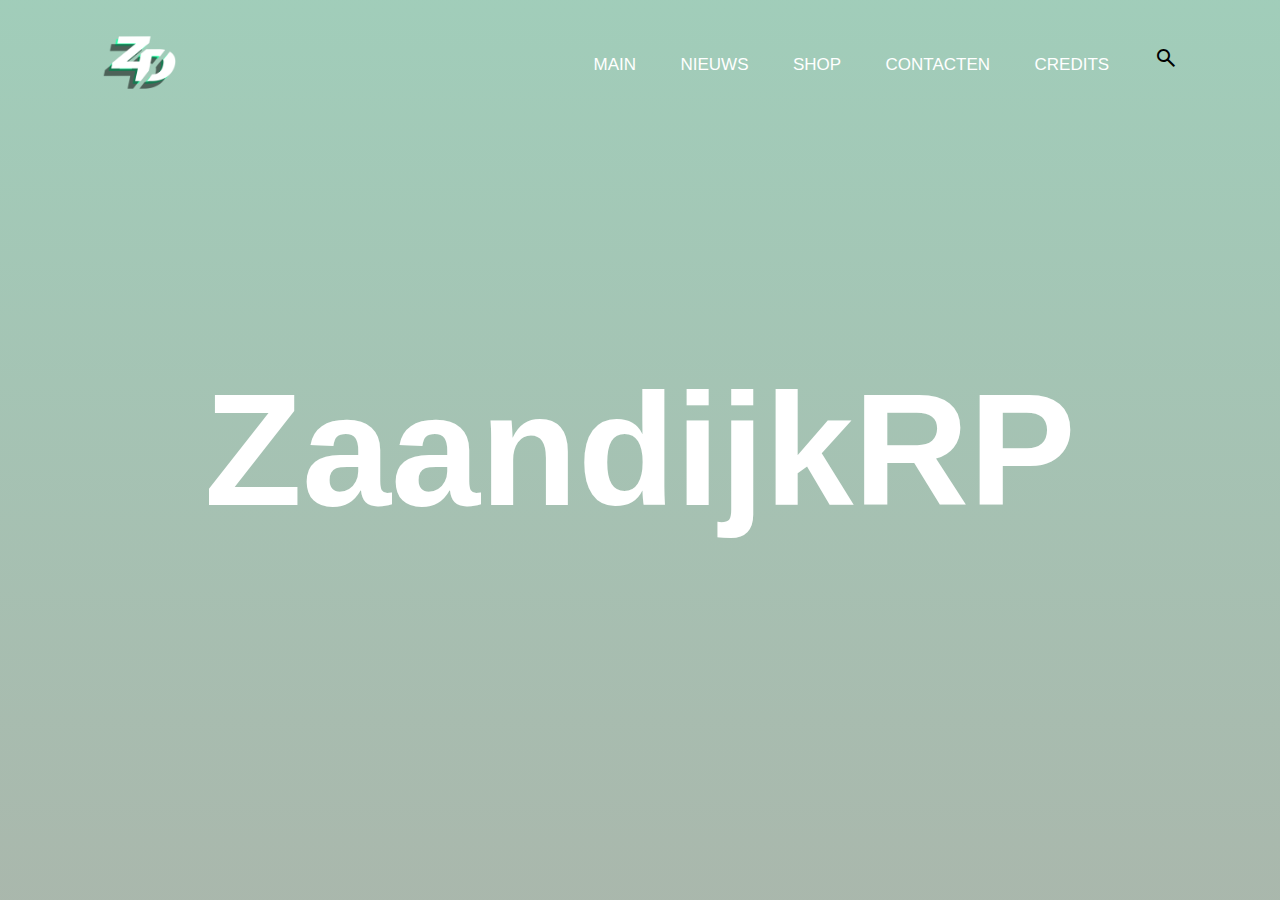
==== Index.html @ cb322b85 "Initial commit" ====
<!DOCTYPE html>
<html lang="en">

<head>
    <meta charset="UTF-8">
    <meta name="viewport" content="width=device-width, initial-scale=1.0">
    <title>ZaandijkRP</title>
    <link rel="stylesheet" href="styles/style.css">
    <script src="js/main.js"></script>
    <link rel="stylesheet" href="https://fonts.googleapis.com/css2?family=Material+Symbols+Outlined:opsz,wght,FILL,GRAD@24,400,0,0" />
</head>

<body>
    <div class="hero">
        <video autoplay loop muted plays-inline class="back-video">
            <source src="img/backgroundvideo.mp4" type="video/mp4">
        </video>
        <nav>
            <img src="img/logo.png" class="logo">
            <ul class="nav-items">
                <li><a href="#">MAIN</a></li>
                <li><a href="#">NIEUWS</a></li>
                <li><a href="#">SHOP</a></li>
                <li><a href="#">CONTACTEN</a></li>
                <li><a href="#">CREDITS</a></li>
                <li>
                    <form id="searchForm">
                        <div class="search">
                            <span class="search-icon material-symbols-outlined"> search </span>
                            <input id="searchInput" class="search-input" type="search">
                        </div>
                    </form>             
                </nav>
                    <div class="content">
                        <h1>ZaandijkRP</h1>
                    </div>
                </li>
            </ul>
    </div>
</body>

</html>
---- styles/style.css ----
* {
    margin: 0;
    padding: 0;
    box-sizing: border-box;
    font-family: 'Poppins', sans-serif;
}

.hero {
    width: 100%;
    height: 100vh;
    background-image: linear-gradient(rgba(66, 155, 116, 0.498), rgba(35, 71, 42, 0.388));
    position: relative;
    padding: 0 5%;
    display: flex;
    align-items: center;
    justify-content: center;
}

nav {
    width: 100%;
    position: absolute;
    top: 0;
    left: 0;
    padding: 20px 8%;
    display: flex;
    align-items: center;
    justify-content: space-between;
}

nav .logo {
    width: 80px;
}

nav ul li {
    list-style: none;
    display: inline-block;
    margin-left: 40px;
}

nav ul li a {
    text-decoration: none;
    color: #fff;
    font-size: 17px;
}

nav ul li a:hover {
    color: #1aff00;
}

.back-video {
    position: absolute;
    right: 0;
    bottom: 0;
    z-index: -1;
}

.search-input {
    display: none;
    font-size: 16px;
    font-family: 'Franklin Gothic Medium', 'Arial Narrow', Arial, sans-serif;
    color: black;
    outline: none;
    border: none;
    background: transparent;
    flex: 1;
    width: 0;
    transition: width 0.5s ease-in-out;
}

.search.active .search-input {
    width: 300px; /* Adjust the width as needed */
}

.search:focus-within {
    box-shadow: 0 0 2px rgba(0, 0, 0, 0.75);
}

.search-input::placeholder {
    color: rgba(0, 0, 0, 0.25);
}

.content {
    text-align: center;
    z-index: 2;
    color: #fff;
    position: absolute;
    top: 50%;
    left: 50%;
    transform: translate(-50%, -50%);
    width: 100%; 
}

.content h1 {
    font-size: 160px;
    font-weight: 600;
    margin: 0;
}

@media (min-aspect-ratio: 16/9) {
    .back-video {
        width: 100%;
        height: auto;
    }
}

@media (max-aspect-ratio: 16/9) {
    .back-video {
        width: auto;
        height: 100%;
    }
}
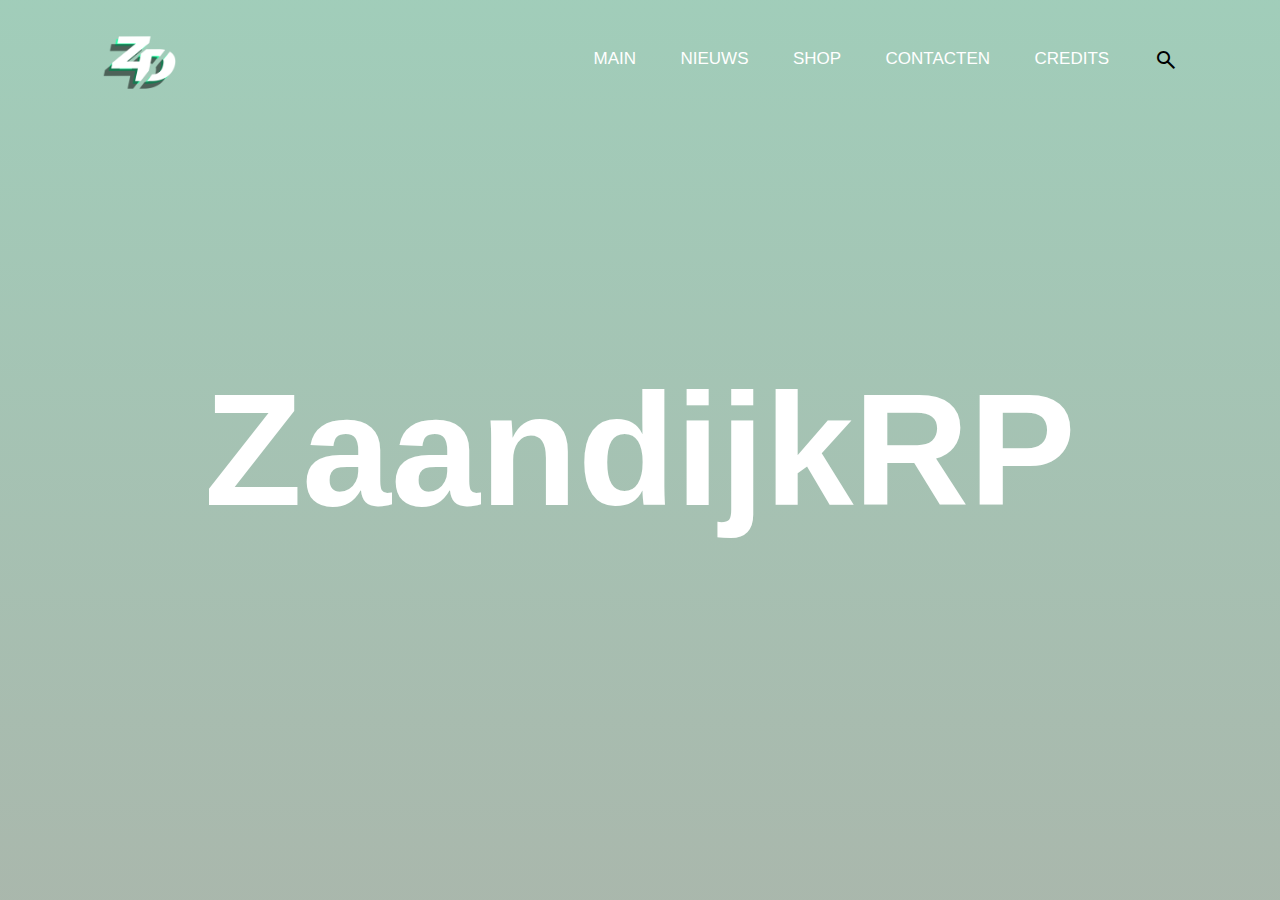
==== commit 336db0c2: "Searchbar | Header working" ====
--- a/Index.html
+++ b/Index.html
@@ -16,13 +16,13 @@
             <source src="img/backgroundvideo.mp4" type="video/mp4">
         </video>
         <nav>
-            <img src="img/logo.png" class="logo">
+            <img src="img/logo.png" class="logo"> 
             <ul class="nav-items">
-                <li><a href="#">MAIN</a></li>
-                <li><a href="#">NIEUWS</a></li>
-                <li><a href="#">SHOP</a></li>
-                <li><a href="#">CONTACTEN</a></li>
-                <li><a href="#">CREDITS</a></li>
+                <li><a href="Index.html">MAIN</a></li>
+                <li><a href="pages/nieuws.html">NIEUWS</a></li>
+                <li><a href="pages/shop.html">SHOP</a></li>
+                <li><a href="pages/contacten.html">CONTACTEN</a></li>
+                <li><a href="pages/credits.html">CREDITS</a></li>
                 <li>
                     <form id="searchForm">
                         <div class="search">
--- a/styles/style.css
+++ b/styles/style.css
@@ -1,112 +1,113 @@
-* {
-    margin: 0;
-    padding: 0;
-    box-sizing: border-box;
-    font-family: 'Poppins', sans-serif;
+    * {
+        margin: 0;
+        padding: 0;
+        box-sizing: border-box;
+        font-family: 'Poppins', sans-serif;
+    }
+
+    .hero {
+        width: 100%;
+        height: 100vh;
+        background-image: linear-gradient(rgba(66, 155, 116, 0.498), rgba(35, 71, 42, 0.388));
+        position: relative;
+        padding: 0 5%;
+        display: flex;
+        align-items: center;
+        justify-content: center;
+    }
+
+    nav {
+        width: 100%;
+        position: absolute;
+        top: 0;
+        left: 0;
+        padding: 20px 8%;
+        display: flex;
+        align-items: center;
+        justify-content: space-between;
+    }
+
+    nav .logo {
+        width: 80px;
+    }
+
+    nav ul li {
+        list-style: none;
+        display: inline-block;
+        margin-left: 40px;
+    }
+
+    nav ul li a {
+        text-decoration: none;
+        color: #fff;
+        font-size: 17px;
+    }
+
+    nav ul li a:hover {
+        color: #1aff00;
+    }
+
+    .back-video {
+        position: absolute;
+        right: 0;
+        bottom: 0;
+        z-index: -1;
+    }
+
+    /* Add this to your CSS to hide the search input by default */
+.search .search-input {
+    width: 0;
+    opacity: 0;
+    position: absolute;
+    z-index: -1; /* hide it behind other elements */
+    transition: all 0.4s ease; /* This ensures a smooth transition */
 }
 
-.hero {
-    width: 100%;
-    height: 100vh;
-    background-image: linear-gradient(rgba(66, 155, 116, 0.498), rgba(35, 71, 42, 0.388));
-    position: relative;
-    padding: 0 5%;
-    display: flex;
-    align-items: center;
-    justify-content: center;
+.search-icon {
+    /* Other styling rules for .search-icon */
+    transition: color 0.3s; /* Smooth color transition */
+    vertical-align: middle;
 }
 
-nav {
-    width: 100%;
-    position: absolute;
-    top: 0;
-    left: 0;
-    padding: 20px 8%;
-    display: flex;
-    align-items: center;
-    justify-content: space-between;
+.search-icon:hover {
+    color: #1aff00; /* Change to whatever color you like */
 }
 
-nav .logo {
-    width: 80px;
-}
+    /* Remove the outline on focus */
+    .search-input:focus {
+        outline: none;
+        border: 1px solid transparent; /* Adjust as necessary */
+        /* Add other styling as desired */
+    }
+    
+    .content {
+        text-align: center;
+        z-index: 2;
+        color: #fff;
+        position: absolute;
+        top: 50%;
+        left: 50%;
+        transform: translate(-50%, -50%);
+        width: 100%; 
+    }
 
-nav ul li {
-    list-style: none;
-    display: inline-block;
-    margin-left: 40px;
-}
+    .content h1 {
+        font-size: 160px;
+        font-weight: 600;
+        margin: 0;
+    }
 
-nav ul li a {
-    text-decoration: none;
-    color: #fff;
-    font-size: 17px;
-}
+    @media (min-aspect-ratio: 16/9) {
+        .back-video {
+            width: 100%;
+            height: auto;
+        }
+    }
 
-nav ul li a:hover {
-    color: #1aff00;
-}
-
-.back-video {
-    position: absolute;
-    right: 0;
-    bottom: 0;
-    z-index: -1;
-}
-
-.search-input {
-    display: none;
-    font-size: 16px;
-    font-family: 'Franklin Gothic Medium', 'Arial Narrow', Arial, sans-serif;
-    color: black;
-    outline: none;
-    border: none;
-    background: transparent;
-    flex: 1;
-    width: 0;
-    transition: width 0.5s ease-in-out;
-}
-
-.search.active .search-input {
-    width: 300px; /* Adjust the width as needed */
-}
-
-.search:focus-within {
-    box-shadow: 0 0 2px rgba(0, 0, 0, 0.75);
-}
-
-.search-input::placeholder {
-    color: rgba(0, 0, 0, 0.25);
-}
-
-.content {
-    text-align: center;
-    z-index: 2;
-    color: #fff;
-    position: absolute;
-    top: 50%;
-    left: 50%;
-    transform: translate(-50%, -50%);
-    width: 100%; 
-}
-
-.content h1 {
-    font-size: 160px;
-    font-weight: 600;
-    margin: 0;
-}
-
-@media (min-aspect-ratio: 16/9) {
-    .back-video {
-        width: 100%;
-        height: auto;
+    @media (max-aspect-ratio: 16/9) {
+        .back-video {
+            width: auto;
+            height: 100%;
+        }
     }
-}
-
-@media (max-aspect-ratio: 16/9) {
-    .back-video {
-        width: auto;
-        height: 100%;
-    }
-}
-    +        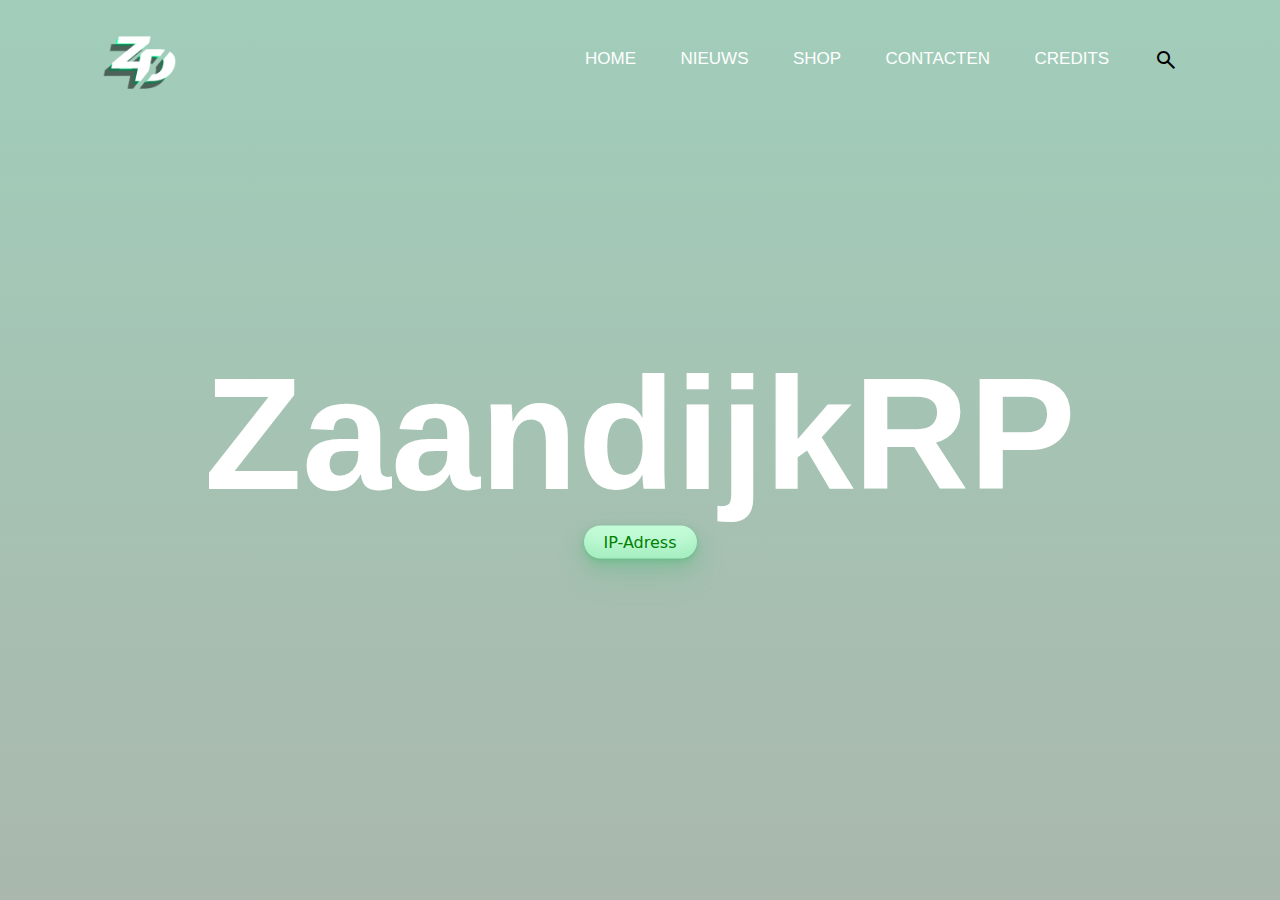
==== commit df7f33a7: "button toegevoegd" ====
--- a/Index.html
+++ b/Index.html
@@ -4,7 +4,8 @@
 <head>
     <meta charset="UTF-8">
     <meta name="viewport" content="width=device-width, initial-scale=1.0">
-    <title>ZaandijkRP</title>
+    <title>Home | ZaandijkRP</title>
+    <link rel="icon" type="image/x-icon" href="img/logo.png">
     <link rel="stylesheet" href="styles/style.css">
     <script src="js/main.js"></script>
     <link rel="stylesheet" href="https://fonts.googleapis.com/css2?family=Material+Symbols+Outlined:opsz,wght,FILL,GRAD@24,400,0,0" />
@@ -18,7 +19,7 @@
         <nav>
             <img src="img/logo.png" class="logo"> 
             <ul class="nav-items">
-                <li><a href="Index.html">MAIN</a></li>
+                <li><a href="Index.html">HOME</a></li>
                 <li><a href="pages/nieuws.html">NIEUWS</a></li>
                 <li><a href="pages/shop.html">SHOP</a></li>
                 <li><a href="pages/contacten.html">CONTACTEN</a></li>
@@ -33,6 +34,7 @@
                 </nav>
                     <div class="content">
                         <h1>ZaandijkRP</h1>
+                        <button class="button-33" role="button" data-ip="mnode1.mymchosting.com:30120">IP-Adress</button>
                     </div>
                 </li>
             </ul>
--- a/styles/style.css
+++ b/styles/style.css
@@ -16,6 +16,147 @@
         justify-content: center;
     }
 
+    .contact {
+        position: relative;
+        min-height: 100vh;
+        padding: 50px 50px;
+        display: flex;
+        justify-content: center;
+        align-items: center;
+        flex-direction: column;
+        background: url(bg.jpg);
+        background-size: cover;
+    }
+
+    .contact .content {
+        max-width: 800px;
+        text-align: center;
+    }
+
+    .contact .content h2 {
+        font-size: 36px;
+        font-weight: 500;
+        color: #fff;
+    }
+
+    .contact .content p {
+        font-weight: 300;
+        color: #fff;
+    }
+
+    .container {
+        width: 100%;
+        display: flex;
+        justify-content: center;
+        align-items: center;
+        margin-top: 30px;
+    }
+
+    .container .contactInfo {
+        width: 50%;
+        display: flex;
+        flex-direction: column;
+    }
+
+    .contact .contactInfo .box {
+        position: relative;
+        padding: 20px 0;
+        display: flex;
+    }
+
+    .contact .contactInfo .box .icon {
+        min-width: 60px;
+        height: 60px;
+        background: #fff;
+        display: flex;
+        justify-content: center;
+        align-items: center;
+        border-radius: 50%;
+        font-size: 22px;
+    }
+
+    .container .contactInfo .box .text {
+        display: flex;
+        margin-left: 20px;
+        font-size: 16px;
+        color: #fff;
+        flex-direction: column;
+        font-weight: 300;
+    }
+
+    .container .contactInfo .box .text h3 {
+        font-weight: 500;
+        color: #00bcd4;
+    }
+
+    .contactForm {
+        width: 40%;
+        padding: 40px;
+        background: #fff;
+    }
+
+    .contactForm h2 {
+        font-size: 30px;
+        color: #333;
+        font-weight: 300;
+    }
+
+    .contactForm .inputBox {
+        position: relative;
+        width: 100%;
+        margin-top: 10px;
+    }
+
+    .contactForm .inputBox input,
+    .contactForm .inputBox textarea {
+        width: 100%;
+        padding: 5px 0;
+        font-size: 16px;
+        margin: 10px 0;
+        border: none;
+        border-bottom: 2px solid #333;
+        outline: none;
+        resize: none;
+    }
+
+    .contactForm .inputBox span {
+        position: absolute;
+        Left: 0;
+        padding: 5px 0;
+        font-size: 16px;
+        margin: 10px 0;
+        pointer-events: none;
+        transition: 0.5s;
+        color: #666;
+    }
+
+    .contactForm .inputBox input:focus~span,
+    .contactForm .inputBox input:valid~span,
+    .contactForm .inputBox textarea:focus~span,
+    .contactForm .inputBox textarea:focus~span {
+        color: #e91e63;
+        font-size: 12px;
+        transform: translateY(-20px);
+    }
+
+    .contactForm .inputBox input[type="submit"] {
+        width: 100px;
+        background: #00bcd4;
+        color: #fff;
+        border: none;
+        cursor: pointer;
+        padding: 10px;
+        font-size: 18px;
+    }
+
+    @media (max-width: 991px){
+        .contact{
+            padding: 50px;
+        } .container{
+            flex-direction: column;
+        }
+    }
+
     nav {
         width: 100%;
         position: absolute;
@@ -55,31 +196,36 @@
     }
 
     /* Add this to your CSS to hide the search input by default */
-.search .search-input {
-    width: 0;
-    opacity: 0;
-    position: absolute;
-    z-index: -1; /* hide it behind other elements */
-    transition: all 0.4s ease; /* This ensures a smooth transition */
-}
-
-.search-icon {
-    /* Other styling rules for .search-icon */
-    transition: color 0.3s; /* Smooth color transition */
-    vertical-align: middle;
-}
-
-.search-icon:hover {
-    color: #1aff00; /* Change to whatever color you like */
-}
+    .search .search-input {
+        width: 0;
+        opacity: 0;
+        position: absolute;
+        z-index: -1;
+        /* hide it behind other elements */
+        transition: all 0.4s ease;
+        /* This ensures a smooth transition */
+    }
+
+    .search-icon {
+        /* Other styling rules for .search-icon */
+        transition: color 0.3s;
+        /* Smooth color transition */
+        vertical-align: middle;
+    }
+
+    .search-icon:hover {
+        color: #1aff00;
+        /* Change to whatever color you like */
+    }
 
     /* Remove the outline on focus */
     .search-input:focus {
         outline: none;
-        border: 1px solid transparent; /* Adjust as necessary */
+        border: 1px solid transparent;
+        /* Adjust as necessary */
         /* Add other styling as desired */
     }
-    
+
     .content {
         text-align: center;
         z-index: 2;
@@ -88,13 +234,37 @@
         top: 50%;
         left: 50%;
         transform: translate(-50%, -50%);
-        width: 100%; 
+        width: 100%;
     }
 
     .content h1 {
         font-size: 160px;
         font-weight: 600;
         margin: 0;
+    }
+
+    .button-33 {
+        background-color: #c2fbd7;
+        border-radius: 100px;
+        box-shadow: rgba(44, 187, 99, .2) 0 -25px 18px -14px inset, rgba(44, 187, 99, .15) 0 1px 2px, rgba(44, 187, 99, .15) 0 2px 4px, rgba(44, 187, 99, .15) 0 4px 8px, rgba(44, 187, 99, .15) 0 8px 16px, rgba(44, 187, 99, .15) 0 16px 32px;
+        color: green;
+        cursor: pointer;
+        display: inline-block;
+        font-family: CerebriSans-Regular, -apple-system, system-ui, Roboto, sans-serif;
+        padding: 7px 20px;
+        text-align: center;
+        text-decoration: none;
+        transition: all 250ms;
+        border: 0;
+        font-size: 16px;
+        user-select: none;
+        -webkit-user-select: none;
+        touch-action: manipulation;
+    }
+
+    .button-33:hover {
+        box-shadow: rgba(44, 187, 99, .35) 0 -25px 18px -14px inset, rgba(44, 187, 99, .25) 0 1px 2px, rgba(44, 187, 99, .25) 0 2px 4px, rgba(44, 187, 99, .25) 0 4px 8px, rgba(44, 187, 99, .25) 0 8px 16px, rgba(44, 187, 99, .25) 0 16px 32px;
+        transform: scale(1.05) rotate(-1deg);
     }
 
     @media (min-aspect-ratio: 16/9) {
@@ -109,5 +279,4 @@
             width: auto;
             height: 100%;
         }
-    }
-        +    }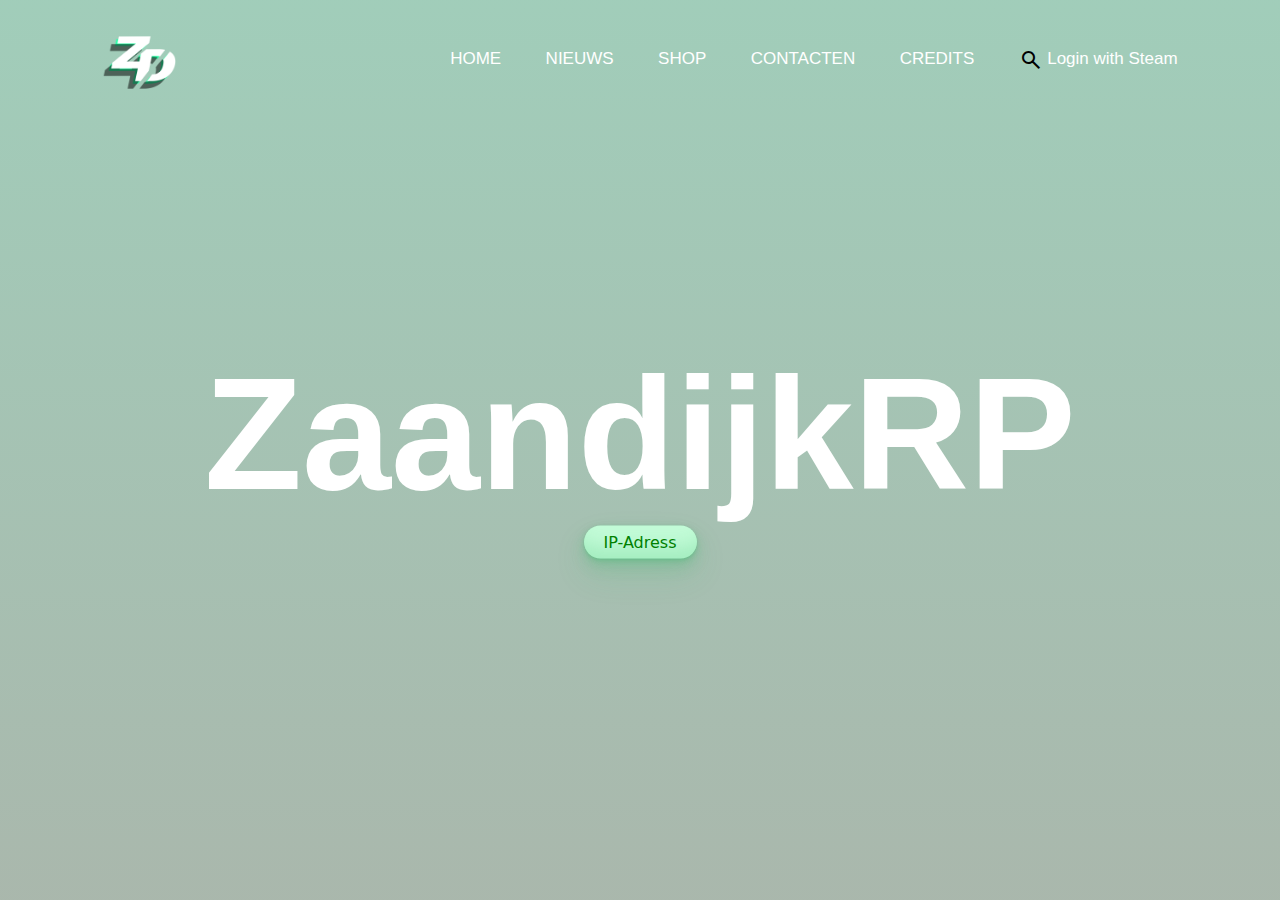
==== commit 34658fb6: "test" ====
--- a/Index.html
+++ b/Index.html
@@ -7,7 +7,6 @@
     <title>Home | ZaandijkRP</title>
     <link rel="icon" type="image/x-icon" href="img/logo.png">
     <link rel="stylesheet" href="styles/style.css">
-    <script src="js/main.js"></script>
     <link rel="stylesheet" href="https://fonts.googleapis.com/css2?family=Material+Symbols+Outlined:opsz,wght,FILL,GRAD@24,400,0,0" />
 </head>
 
@@ -17,7 +16,7 @@
             <source src="img/backgroundvideo.mp4" type="video/mp4">
         </video>
         <nav>
-            <img src="img/logo.png" class="logo"> 
+            <img src="img/logo.png" class="logo">
             <ul class="nav-items">
                 <li><a href="Index.html">HOME</a></li>
                 <li><a href="pages/nieuws.html">NIEUWS</a></li>
@@ -29,16 +28,19 @@
                         <div class="search">
                             <span class="search-icon material-symbols-outlined"> search </span>
                             <input id="searchInput" class="search-input" type="search">
+                            <!-- Voeg de inlogknop voor Steam toe -->
+                            <a href="https://steamcommunity.com/openid/login?openid.ns=1.0&openid.mode=checkid_setup&openid.return_to=YOUR_RETURN_URL&openid.realm=YOUR_REALM" class="steam-login-button">Login with Steam</a>
                         </div>
-                    </form>             
-                </nav>
-                    <div class="content">
-                        <h1>ZaandijkRP</h1>
-                        <button class="button-33" role="button" data-ip="mnode1.mymchosting.com:30120">IP-Adress</button>
-                    </div>
+                    </form>
                 </li>
             </ul>
+        </nav>
+        <div class="content">
+            <h1>ZaandijkRP</h1>
+            <button class="button-33" role="button" data-ip="mnode1.mymchosting.com:30120">IP-Adress</button>
+        </div>
     </div>
+    <script src="js/main.js"></script> <!-- Voeg de script-tag toe voor main.js -->
 </body>
 
 </html>
--- a/styles/style.css
+++ b/styles/style.css
@@ -267,6 +267,31 @@
         transform: scale(1.05) rotate(-1deg);
     }
 
+    .news-description-box {
+        display: none;
+        position: absolute;
+        top: 50%;
+        left: 50%;
+        transform: translate(-50%, -50%);
+        background-color: rgba(0, 0, 0, 0.8);
+        color: #fff;
+        padding: 20px;
+        border-radius: 10px;
+        z-index: 999;
+    }
+    
+    .news-description-box .close-btn {
+        position: absolute;
+        top: 5px;
+        right: 10px;
+        cursor: pointer;
+        font-size: 20px;
+    }
+    
+    .news-description-box p {
+        margin-top: 10px;
+    }
+
     @media (min-aspect-ratio: 16/9) {
         .back-video {
             width: 100%;
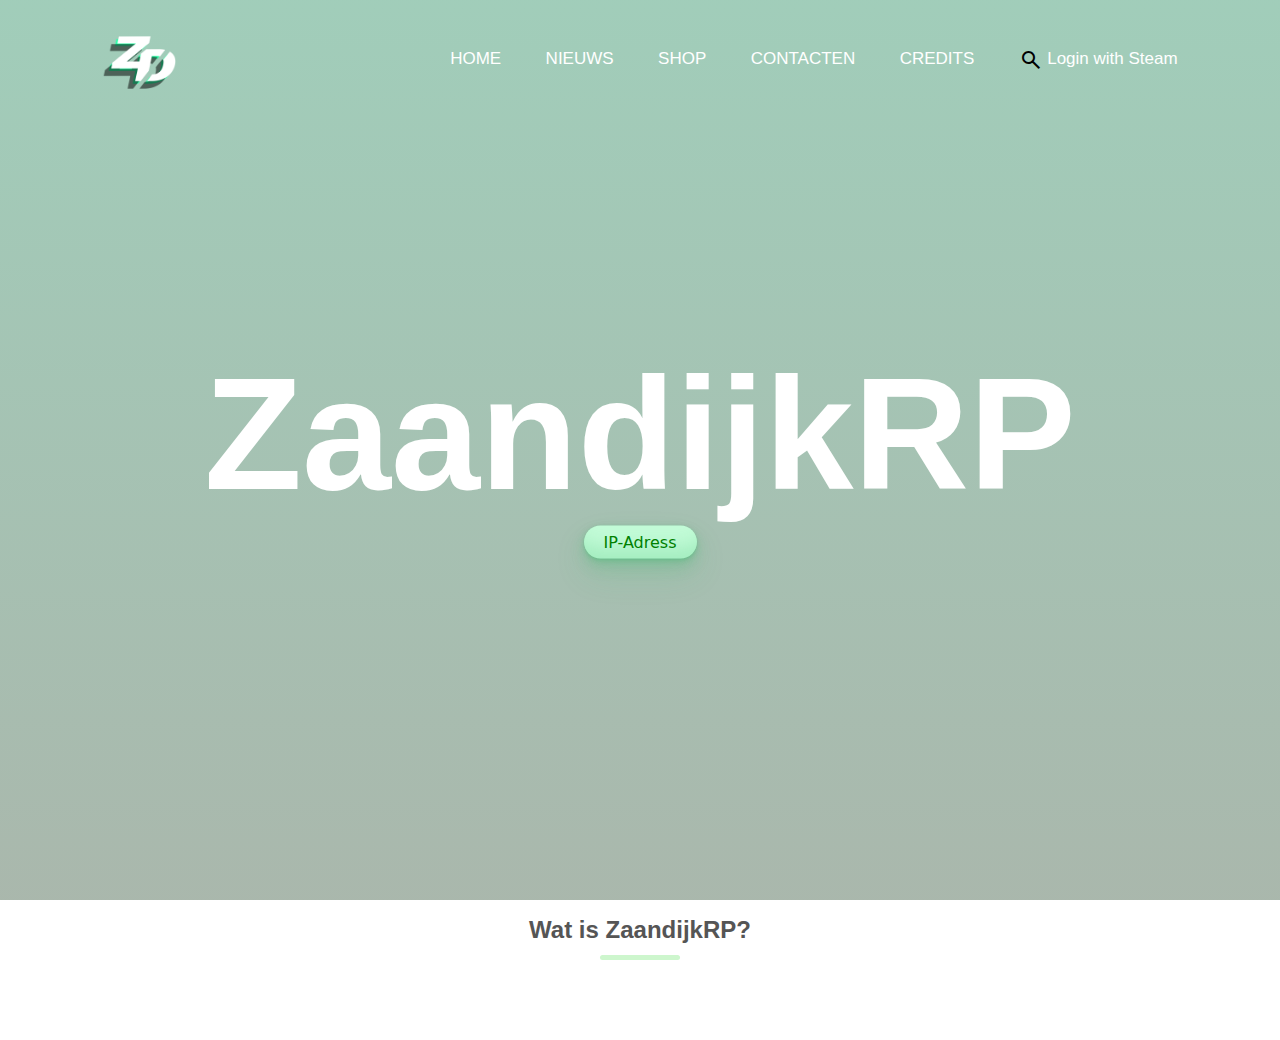
==== commit d850c1ab: "florisss2.0" ====
--- a/Index.html
+++ b/Index.html
@@ -41,6 +41,6 @@
         </div>
     </div>
     <script src="js/main.js"></script> <!-- Voeg de script-tag toe voor main.js -->
+    <h2 class="title">Wat is ZaandijkRP?</h2>
 </body>
-
 </html>
--- a/styles/style.css
+++ b/styles/style.css
@@ -287,6 +287,25 @@
         cursor: pointer;
         font-size: 20px;
     }
+
+    /* Nieuws sliders */
+
+    .post-slider{
+        border: 1px solid red;
+    }
+    .post-slider .post-wrapper {
+        width: 84%;
+        height: 350px;
+        margin: 0px auto;
+        border: 1px dashed red;
+    }
+
+    .post-slider .post-wrapper .post{
+        height: 300px;
+        width: 300px;
+        display: inline-block;
+        background-color: #1aff00;
+    }
     
     .news-description-box p {
         margin-top: 10px;
@@ -304,4 +323,107 @@
             width: auto;
             height: 100%;
         }
+    }
+
+    .slideshow-container {
+        max-width: 1000px;
+        position: relative;
+        margin: auto;
+      }
+      
+      /* Hide the images by default */
+      .mySlides {
+        display: none;
+      }
+      
+      /* Next & previous buttons */
+      .prev, .next {
+        cursor: pointer;
+        position: absolute;
+        top: 50%;
+        width: auto;
+        margin-top: -22px;
+        padding: 16px;
+        color: white;
+        font-weight: bold;
+        font-size: 18px;
+        transition: 0.6s ease;
+        border-radius: 0 3px 3px 0;
+        user-select: none;
+      }
+      
+      /* Position the "next button" to the right */
+      .next {
+        right: 0;
+        border-radius: 3px 0 0 3px;
+      }
+      
+      /* On hover, add a black background color with a little bit see-through */
+      .prev:hover, .next:hover {
+        background-color: rgba(0,0,0,0.8);
+      }
+      
+      /* Caption text */
+      .text {
+        color: #f2f2f2;
+        font-size: 15px;
+        padding: 8px 12px;
+        position: absolute;
+        bottom: 8px;
+        width: 100%;
+        text-align: center;
+      }
+      
+      /* Number text (1/3 etc) */
+      .numbertext {
+        color: #f2f2f2;
+        font-size: 12px;
+        padding: 8px 12px;
+        position: absolute;
+        top: 10;
+      }
+      
+      /* The dots/bullets/indicators */
+      .dot {
+        cursor: pointer;
+        height: 15px;
+        width: 15px;
+        margin: 0 2px;
+        background-color: #bbb;
+        border-radius: 50%;
+        display: inline-block;
+        transition: background-color 0.6s ease;
+      }
+      
+      .active, .dot:hover {
+        background-color: #717171;
+      }
+      
+      /* Fading animation */
+      .fade {
+        animation-name: fade;
+        animation-duration: 1.5s;
+      }
+      
+      @keyframes fade {
+        from {opacity: .4}
+        to {opacity: 1}
+      }
+      .title {
+        text-align: center;
+        margin: 0 auto 80px;
+        position: relative;
+        line-height: 60px;
+        color: #555;
+      }
+      .title::after{
+        content: '';
+        background: #cdf6cd;
+        width: 80px;
+        height: 5px;
+        border-radius: 5px;
+        position: absolute;
+        bottom: 0;
+        left: 50%;
+        transform: translate(-50%);
     }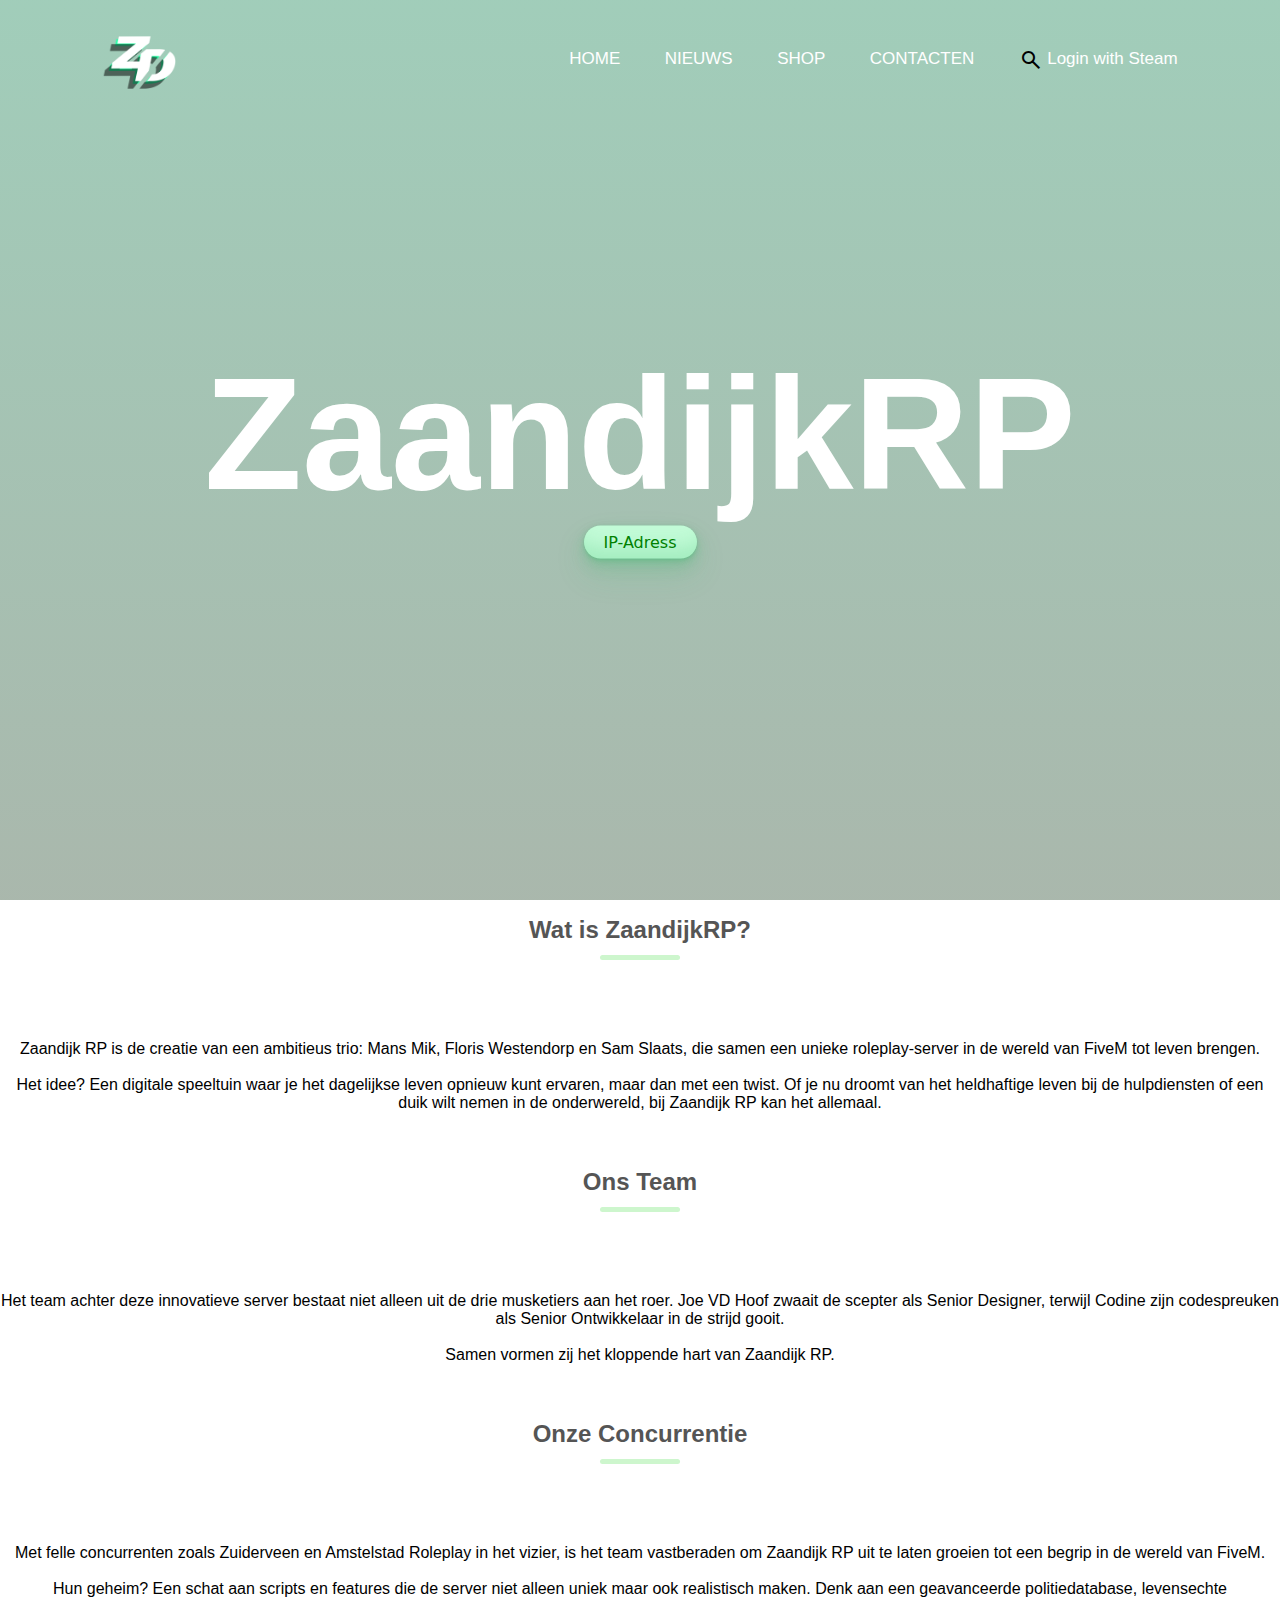
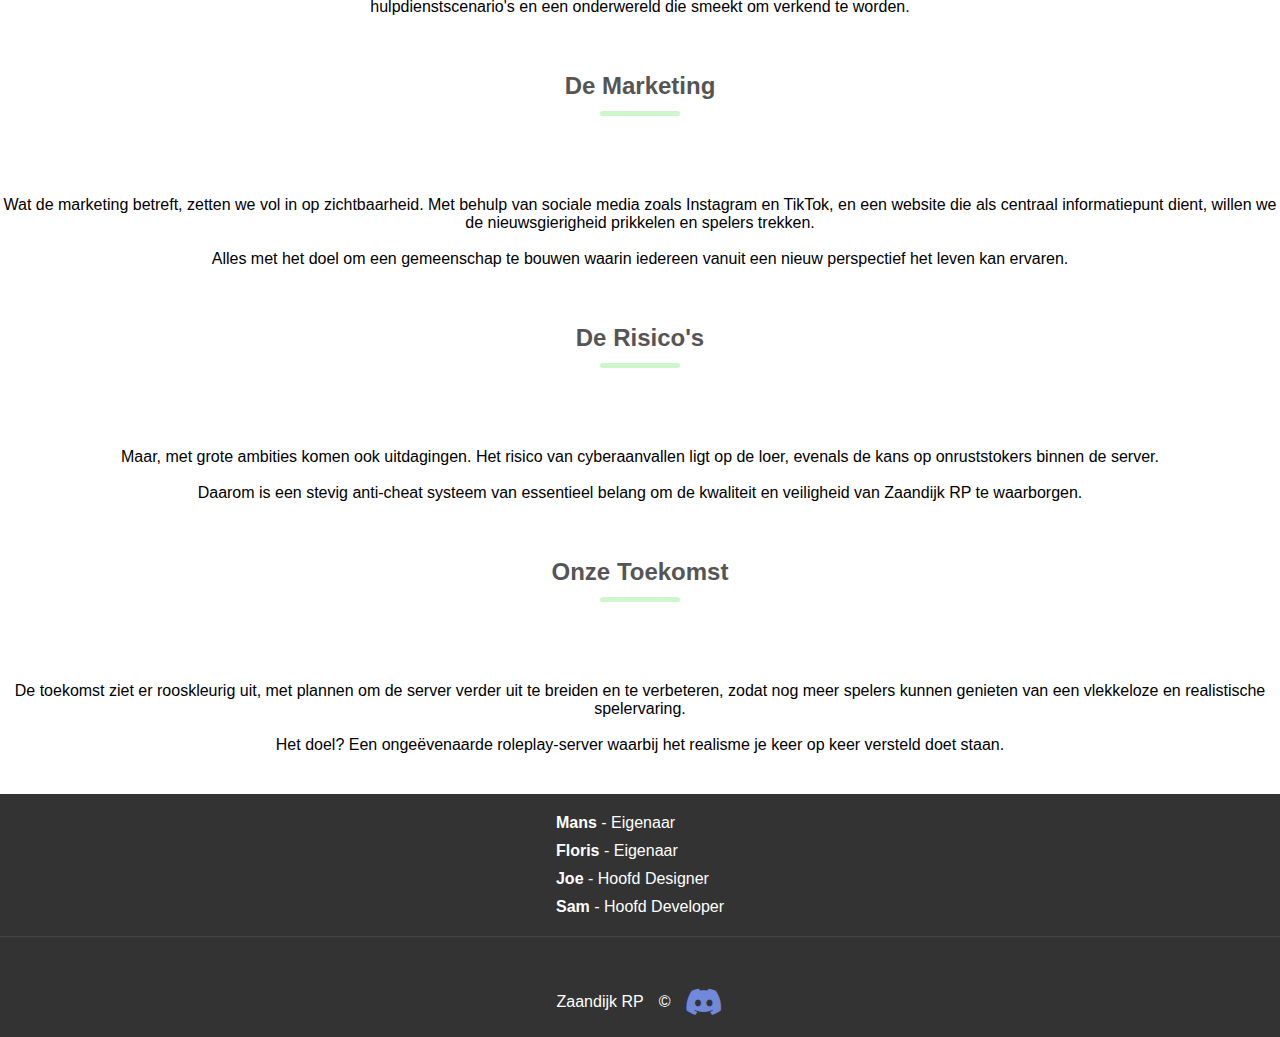
==== commit f68d6dc5: "last push for shine" ====
--- a/Index.html
+++ b/Index.html
@@ -8,6 +8,18 @@
     <link rel="icon" type="image/x-icon" href="img/logo.png">
     <link rel="stylesheet" href="styles/style.css">
     <link rel="stylesheet" href="https://fonts.googleapis.com/css2?family=Material+Symbols+Outlined:opsz,wght,FILL,GRAD@24,400,0,0" />
+    <style>
+        body {
+            text-align: center;
+        }
+        section {
+            margin-top: 20px;
+            margin-bottom: 40px; /* Zorgt voor 2 regels witruimte tussen de secties */
+        }
+        header {
+            margin-bottom: 20px; /* Zorgt voor 1 regel witruimte tussen kopje en tekst */
+        }
+    </style>
 </head>
 
 <body>
@@ -21,8 +33,7 @@
                 <li><a href="Index.html">HOME</a></li>
                 <li><a href="pages/nieuws.html">NIEUWS</a></li>
                 <li><a href="pages/shop.html">SHOP</a></li>
-                <li><a href="pages/contacten.html">CONTACTEN</a></li>
-                <li><a href="pages/credits.html">CREDITS</a></li>
+                <li><a href="pages/contact.html">CONTACTEN</a></li>
                 <li>
                     <form id="searchForm">
                         <div class="search">
@@ -42,5 +53,65 @@
     </div>
     <script src="js/main.js"></script> <!-- Voeg de script-tag toe voor main.js -->
     <h2 class="title">Wat is ZaandijkRP?</h2>
+    <div class="col-2">
+    <section>
+        <p>Zaandijk RP is de creatie van een ambitieus trio: Mans Mik, Floris Westendorp en Sam Slaats, die samen een unieke roleplay-server in de wereld van FiveM tot leven brengen.<br><br> Het idee? Een digitale speeltuin waar je het dagelijkse leven opnieuw kunt ervaren, maar dan met een twist. Of je nu droomt van het heldhaftige leven bij de hulpdiensten of een duik wilt nemen in de onderwereld, bij Zaandijk RP kan het allemaal.</p>
+    </section>
+    
+    <header>
+        <h2 class="title">Ons Team</h2>
+    </header>
+    <section>
+        <p>Het team achter deze innovatieve server bestaat niet alleen uit de drie musketiers aan het roer. Joe VD Hoof zwaait de scepter als Senior Designer, terwijl Codine zijn codespreuken als Senior Ontwikkelaar in de strijd gooit.<br><br> Samen vormen zij het kloppende hart van Zaandijk RP.</p>
+    </section>
+    
+    <header>
+        <h2 class="title">Onze Concurrentie</h2>
+    </header>
+    <section>
+        <p>Met felle concurrenten zoals Zuiderveen en Amstelstad Roleplay in het vizier, is het team vastberaden om Zaandijk RP uit te laten groeien tot een begrip in de wereld van FiveM.<br><br> Hun geheim? Een schat aan scripts en features die de server niet alleen uniek maar ook realistisch maken. Denk aan een geavanceerde politiedatabase, levensechte hulpdienstscenario's en een onderwereld die smeekt om verkend te worden.</p>
+    </section>
+    
+    <header>
+        <h2 class="title">De Marketing</h2>
+    </header>
+    <section>
+        <p>Wat de marketing betreft, zetten we vol in op zichtbaarheid. Met behulp van sociale media zoals Instagram en TikTok, en een website die als centraal informatiepunt dient, willen we de nieuwsgierigheid prikkelen en spelers trekken.<br><br> Alles met het doel om een gemeenschap te bouwen waarin iedereen vanuit een nieuw perspectief het leven kan ervaren.</p>
+    </section>
+    
+    <header>
+        <h2 class="title">De Risico's</h2>
+    </header>
+    <section>
+        <p>Maar, met grote ambities komen ook uitdagingen. Het risico van cyberaanvallen ligt op de loer, evenals de kans op onruststokers binnen de server.<br><br> Daarom is een stevig anti-cheat systeem van essentieel belang om de kwaliteit en veiligheid van Zaandijk RP te waarborgen.</p>
+    </section>
+    
+    <header>
+        <h2 class="title">Onze Toekomst</h2>
+    </header>
+    <section>
+        <p>De toekomst ziet er rooskleurig uit, met plannen om de server verder uit te breiden en te verbeteren, zodat nog meer spelers kunnen genieten van een vlekkeloze en realistische spelervaring.<br><br> Het doel? Een ongeëvenaarde roleplay-server waarbij het realisme je keer op keer versteld doet staan.</p>
+    </section>
+
+    <link rel="stylesheet" href="https://cdnjs.cloudflare.com/ajax/libs/font-awesome/5.15.3/css/all.min.css">
+
+<footer class="site-footer">
+    <div class="workers-section">
+        <ul>
+            <li><strong>Mans</strong> - Eigenaar</li>
+            <li><strong>Floris</strong> - Eigenaar</li>
+            <li><strong>Joe</strong> - Hoofd Designer</li>
+            <li><strong>Sam</strong> - Hoofd Developer</li>
+        </ul>
+    </div>
+    <div class="container">
+        <span>Zaandijk RP</span>
+        <span>&copy;</span>
+        <a href="https://discord.gg/9rg8CcZJd9" target="_blank" aria-label="Discord">
+            <!-- Using Font Awesome for Discord logo -->
+            <i class="fab fa-discord"></i>
+        </a>
+    </div>
+</footer>
 </body>
 </html>
--- a/styles/style.css
+++ b/styles/style.css
@@ -426,4 +426,53 @@
         bottom: 0;
         left: 50%;
         transform: translate(-50%);
-    }+    }
+    .site-footer {
+        background-color: #333; /* Dark background */
+        color: #fff; /* White text color */
+        text-align: center; /* Center align text */
+        font-family: Arial, sans-serif; /* Default font */
+    }
+    
+    .site-footer .workers-section {
+        border-bottom: 1px solid #444; /* Separator */
+        padding: 20px 0; /* Padding for the section */
+    }
+    
+    .site-footer .workers-section ul {
+        list-style: none; /* Remove default list styling */
+        padding: 0; /* Remove default padding */
+        margin: 0 auto; /* Center align the list */
+        display: inline-block; /* Align items horizontally for wider screens */
+        text-align: left; /* Align text to the left */
+    }
+    
+    .site-footer .workers-section li {
+        margin-bottom: 10px; /* Space between items */
+    }
+    
+    .site-footer .workers-section li:last-child {
+        margin-bottom: 0; /* Remove margin for the last item */
+    }
+    
+    .site-footer .container {
+        display: flex;
+        justify-content: center;
+        align-items: center;
+        gap: 15px; /* Space between items */
+        padding: 20px 0; /* Adjusted padding */
+    }
+    
+    .site-footer a {
+        color: #7289da; /* Discord brand color */
+        text-decoration: none; /* No underline */
+    }
+    
+    .site-footer a:hover {
+        opacity: 0.8; /* Slight transparency on hover */
+    }
+    
+    .fa-discord { /* Adjusting Font Awesome Discord Icon */
+        color: #7289da; /* Discord brand color */
+        font-size: 30px; /* Icon size */
+    }
